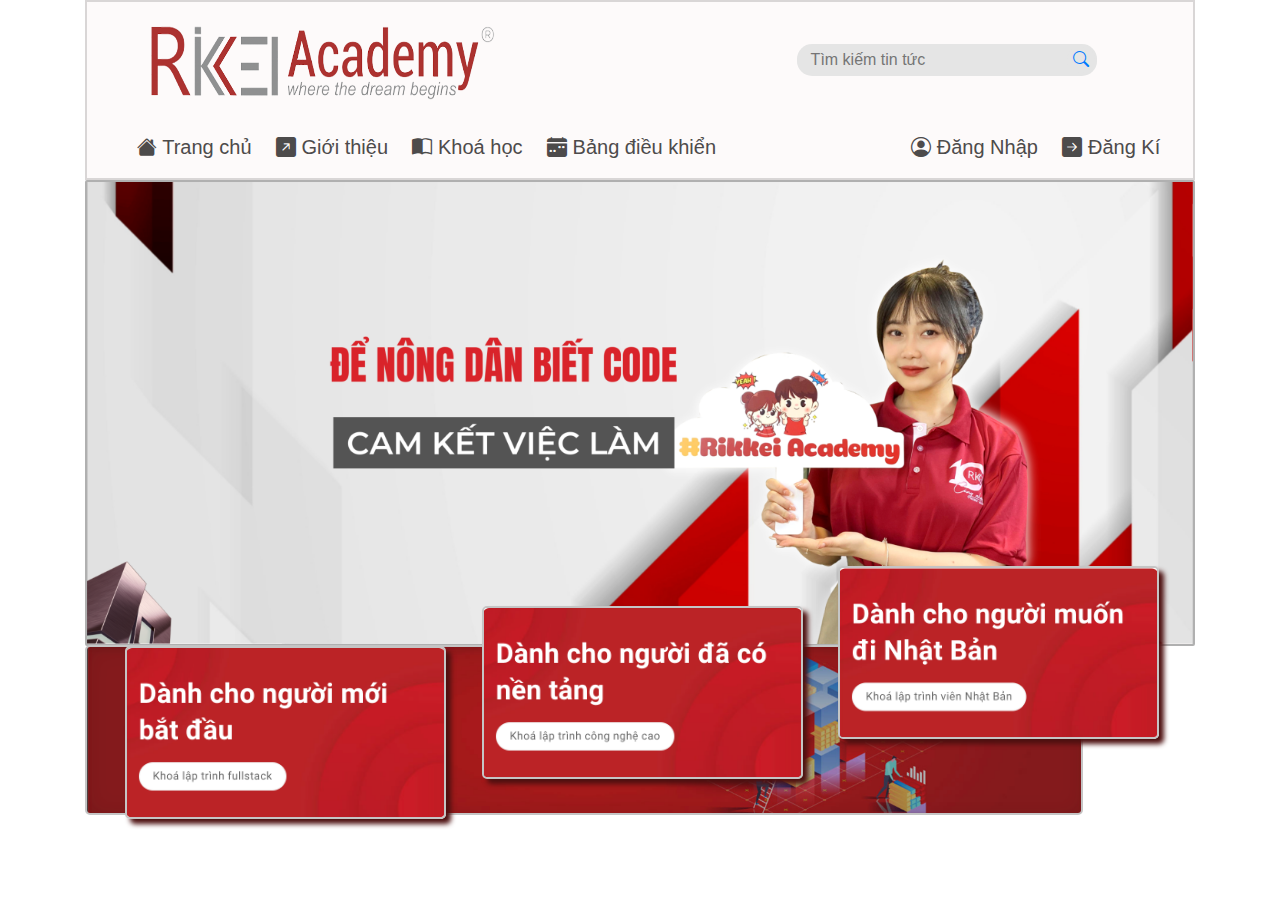
==== index.html @ f22bf382 "len" ====
<!DOCTYPE html>
<html lang="en">
<link rel="stylesheet" href="https://cdn.jsdelivr.net/npm/bootstrap@4.0.0/dist/css/bootstrap.min.css"
      integrity="sha384-Gn5384xqQ1aoWXA+058RXPxPg6fy4IWvTNh0E263XmFcJlSAwiGgFAW/dAiS6JXm" crossorigin="anonymous">
<script src="https://code.jquery.com/jquery-3.2.1.slim.min.js"
        integrity="sha384-KJ3o2DKtIkvYIK3UENzmM7KCkRr/rE9/Qpg6aAZGJwFDMVNA/GpGFF93hXpG5KkN"
        crossorigin="anonymous"></script>
<script src="https://cdn.jsdelivr.net/npm/popper.js@1.12.9/dist/umd/popper.min.js"
        integrity="sha384-ApNbgh9B+Y1QKtv3Rn7W3mgPxhU9K/ScQsAP7hUibX39j7fakFPskvXusvfa0b4Q"
        crossorigin="anonymous"></script>
<script src="https://cdn.jsdelivr.net/npm/bootstrap@4.0.0/dist/js/bootstrap.min.js"
        integrity="sha384-JZR6Spejh4U02d8jOt6vLEHfe/JQGiRRSQQxSfFWpi1MquVdAyjUar5+76PVCmYl"
        crossorigin="anonymous"></script>
<link rel="stylesheet" href="https://cdn.jsdelivr.net/npm/bootstrap-icons@1.9.1/font/bootstrap-icons.css">
<link rel="stylesheet" href="trangchu/css-trangchu.css">

<head>
    <meta charset="UTF-8">
    <title>Trang chủ rikkei</title>
    <script src="trangchu/User.js"></script>


</head>
<body>
<div class="container">
    <div class="menu">
        <div class="menu_top">
            <a href=""><img src="img/Logo-Rikkei.png" alt=""></a>
            <div class="search">
                <input placeholder="  Tìm kiếm tin tức">
                <button><a href=""><i class="bi bi-search"></i></a></button>
            </div>
        </div>
        <div class="menu_bot">
            <div class="ul_li menu_bot_left ">
                <ul>
                    <li><a href=""><i class="bi bi-house-fill"></i> Trang chủ</a></li>
                    <li><a href=""><i class="bi bi-arrow-up-right-square-fill"></i> Giới thiệu</a>
                    </li>
                    <li>
                        <a href="khoahoc.html" target="_blank"><i class="bi bi-book-half"> </i> Khoá học</a></li>
                    <li><a href="bangdieukhien.html"><i class="bi bi-calendar-week-fill"></i> Bảng điều khiển</a></li>
                </ul>
            </div>
            <div class="ul_li menu_bot_right ">
                <ul>
                    <li><a href="" data-toggle="modal" data-target="#exampleModal"
                           data-whatever=""><i class="bi bi-person-circle"></i> Đăng Nhập</a></li>
                    <div class="modal fade" id="exampleModal" tabindex="-1" role="dialog"
                         aria-labelledby="exampleModalLabel" aria-hidden="true">
                        <div class="modal-dialog" role="document">
                            <div class="modal-content">
                                <div class="modal-header">
                                    <h5 class="modal-title" id="exampleModalLabel">Login </h5>
                                </div>
                                <div class="modal-body">
                                    <span id="thongBao"></span>
                                    <div class="form-group">
                                        <label id="alertLogin" class="col-form-label">ID login</label>
                                        <input type="text" class="form-control" value="" id="nameLogin">
                                    </div>
                                    <div class="form-group">
                                        <label id="alertPass" class="col-form-label">Password</label>
                                        <input type="password" class="form-control" value="" id="passLogin">
                                    </div>
                                    <div class="form-group">
                                        <label style="vertical-align: initial" class="col-form-label"><a
                                                href="dangki.html">Click here to: Register ?</a></label>
                                    </div>

                                </div>
                                <div class="modal-footer">
                                    <button style="background-color: red;" type="button" class="btn btn-secondary"
                                            data-dismiss="modal">Huỷ
                                    </button>
                                    <button type="button" onclick="loginHome()" class="btn btn-primary"><a>Đồng ý</a>
                                    </button>
                                </div>
                            </div>
                        </div>
                    </div>
                    <li><a href="" target="_blank" data-toggle="modal" data-target="#exampleModal3"
                           data-whatever=""><i class="bi bi-arrow-right-square-fill"></i> Đăng Kí</a></li>
                    <div class="modal fade" id="exampleModal3" tabindex="-1" role="dialog"
                         aria-labelledby="exampleModalLabel3" aria-hidden="true">
                        <div class="modal-dialog" id="datatong" role="document">
                            <div class="modal-content">
                                <div class="modal-header">
                                    <h5 class="modal-title" id="exampleModalLabel3">Register </h5>
                                </div>
                                <div class="modal-body">

                                    <div class="form-group">
                                        <label id="alertName" class="col-form-label">Full name:</label>
                                        <input type="text" placeholder="Tên đầy đủ" oninput="CheckRegister()"
                                               class="form-control" value="" id="reName">
                                    </div>
                                    <div class="form-group">
                                        <label id="alertMail" class="col-form-label">Email:</label>
                                        <input type="text" placeholder="example@gmail.com" oninput="CheckRegister()"
                                               class="form-control" value="" id="reMail">
                                    </div>
                                    <div class="form-group">
                                        <label id="alertNamelogin" class="col-form-label">ID login:</label>
                                        <input type="text" placeholder="Tên đăng nhập" oninput="CheckRegister()"
                                               class="form-control" value="" id="reNamelogin">
                                    </div>
                                    <div class="form-group">
                                        <label id="alertPassword" class="col-form-label">Password:</label>
                                        <input type="password" placeholder="Mật khẩu" oninput="CheckRegister()"
                                               class="form-control" value="" id="rePass">
                                    </div>
                                    <div class="form-group">
                                        <label id="alertCfPass" class="col-form-label">Confirm password:</label>
                                        <input type="password" placeholder="Xác nhận lại mật khẩu"
                                               oninput="CheckRegister()" class="form-control" value="" id="reCfPass">
                                    </div>
                                </div>
                                <div class="modal-footer">
                                    <button style="background-color: red;" type="button" class="btn btn-secondary"
                                            data-dismiss="modal">Đóng
                                    </button>
                                    <!--                                    data-dismiss="modal" -->
                                    <button type="button" onclick="registerNew()" class="btn btn-primary">Đồng ý
                                    </button>
                                </div>
                            </div>
                        </div>
                    </div>
                </ul>
            </div>
        </div>
    </div>
    <div class="content">
        <div class="=content">
            <div class="content1"><img src="img/content1.png" alt="anhnen">
            </div>
            <div class=" content3 "><img src="img/anh5.png" alt="anh5"></div>
            <div class="content2 ">
                <div><img src="img/anh1.png" alt=""></div>
                <div><img style="top: -40px" src="img/anh2.png" alt=""></div>
                <div><img style="top: -80px" src="img/anh3.png" alt=""></div>
            </div>
            <div><img class="size1" src="img/anh6.png" alt=""></div>
        </div>
    </div>
</div>
<script>

    //---modal---register------
    $('#exampleModal3').on('show.bs.modal', function (event) {
        var button = $(event.relatedTarget) // Button that triggered the modal
        var recipient = button.data('whatever')
        var modal = $(this)
        modal.find('.modal-title').text('Register ')
        modal.find('.modal-body input').val()
    })
    //------modal--------login-------
    $('#exampleModal2').on('show.bs.modal', function (event) {
        var button = $(event.relatedTarget) // Button that triggered the modal
        var recipient = button.data('whatever')
        var modal = $(this)
        modal.find('.modal-title').text('Login ')
        modal.find('.modal-body input').val()
    })
    let Adminn = new User(1, 'pham thanh', 'thanhpham@gmail.com', 'thanhpc', 'lieungo')
    let reName;
    let reEmail;
    let idLogin;
    let pass;
    let cFpass;
    let dataUser = [];
    dataUser.push(Adminn)
    window.localStorage.setItem('List_data', JSON.stringify(dataUser));
    let checkRegister = 0;
    let getListdata;

    function CheckRegister() {
        getListdata = JSON.parse(window.localStorage.getItem('List_data'));
        reName = document.getElementById('reName').value;
        reEmail = document.getElementById('reMail').value;
        idLogin = document.getElementById('reNamelogin').value;
        pass = document.getElementById('rePass').value;
        cFpass = document.getElementById('reCfPass').value;
        for (let i = 0; i < getListdata.length; i++) {
            if (reName == '') {
                document.getElementById('alertName').innerHTML = `<lable style="color: red">*Không để trống*</lable>`
            } else {
                document.getElementById('alertName').innerHTML = `<lable style="color: #0033ff">Full name: </lable>`
            }
            if (reEmail == getListdata[i].email) {
                document.getElementById('alertMail').innerHTML = `<lable style="color: red">*Email đã tồn tại*</lable>`
            } else {
                if (reEmail == '') {
                    document.getElementById('alertMail').innerHTML = `<lable style="color: red">*Không để trống*</lable>`
                } else {
                    if (reEmail.search('@') != -1) {
                        document.getElementById('alertMail').innerHTML = `<lable style="color: #0033ff">Email: </lable>`
                    } else {
                        document.getElementById('alertMail').innerHTML = `<lable style="color: red">*Sai định dạng*</lable>`
                    }
                }
            }
            if (idLogin == getListdata[i].username) {
                document.getElementById('alertNamelogin').innerHTML = `<lable style="color: red">*ID login đã tồn tại*</lable>`
            } else {
                if (idLogin == '') {
                    document.getElementById('alertNamelogin').innerHTML = `<lable style="color: red">*Không để trống*</lable>`
                } else {
                    document.getElementById('alertNamelogin').innerHTML = `<lable style="color: #0033ff">ID Login: </lable>`
                }
            }
            if (pass == '') {
                document.getElementById('alertPassword').innerHTML = `<lable style="color: red">*Không để trống*</lable>`
            } else {
                if (idLogin == pass) {
                    document.getElementById('alertPassword').innerHTML = `<lable style="color: red">*Không được trùng với ID login*</lable>`

                } else {
                    document.getElementById('alertPassword').innerHTML = `<lable style="color: #0033ff">Password: </lable>`
                }
            }
            if (cFpass == '') {
                document.getElementById('alertCfPass').innerHTML = `<lable style="color: red">*Không để trống*</lable>`
            } else {
                if (pass != cFpass) {
                    document.getElementById('alertCfPass').innerHTML = `<lable style="color: red">*Không trùng khớp với Password *</lable>`

                } else {
                    document.getElementById('alertCfPass').innerHTML = `<lable style="color: #0033ff">Confirm password: </lable>`
                }
            }
        }
    }

    function registerNew() {

        let id;
        if (dataUser == null) {
            dataUser = []
            id = 1;
        } else {
            dataUser = JSON.parse(window.localStorage.getItem('List_data'));
            id = dataUser[dataUser.length - 1].iduser + 1
        }
        if (reName == '' && reEmail == '' && idLogin == '' && pass == '' && cFpass == '') {
            document.getElementById('exampleModalLabel3').innerHTML = `<h5 style="color: red">Đăng kí không thành công nhân !</h5>`
        } else {
            if (reName == '' || reEmail == '' || idLogin == '' || pass == '' || cFpass == '' || pass != cFpass || reEmail.search('@') == -1) {
                document.getElementById('exampleModalLabel3').innerHTML = `<h5 style="color: red">Đăng kí không thành công !</h5>`
            } else {
                document.getElementById('exampleModalLabel3').innerHTML = `<h5 style="color: red">Đăng kí thành công nhân !</h5>`
                let newUser = new User(id, reName, reEmail, idLogin, pass)
                dataUser.push(newUser)
                window.localStorage.setItem('List_data', JSON.stringify(dataUser))
            }
        }
    }

    let namelogin;
    let passlogin;

    function loginHome() {
        getListdata = JSON.parse(window.localStorage.getItem('List_data'));
        namelogin = document.getElementById('nameLogin').value;
        passlogin = document.getElementById('passLogin').value;
        for (let i = 0; i < getListdata.length; i++) {
            if (namelogin == getListdata[i].username && passlogin == getListdata[i].password) {
                document.getElementById('alertLogin').innerHTML = `<label style="color: #fa0000" >*Đăng nhập thành công*</label>`
                window.location.href = 'homelogin.html'
                window.localStorage.setItem('Check_user', JSON.stringify(namelogin))
            } else {
                document.getElementById('alertLogin').innerHTML = `<label style="color: #fa0000" >*ID login hoặc password không tồn tại*</label>`
            }

        }
    }


</script>
</body>
</html>
---- trangchu/css-trangchu.css ----
.container {
    width: 100%;
}
.menu {
    border: 2px solid #d9d6d6;
    width: 100%;
    height: 180px;
    background-color: #fdfafa;
}
.menu_top {
    display: flex;
    align-items: center;
    width: 100%;
    height: 100px;
    margin: 0 auto;
    padding-left: 60px;
    padding-top: 15px;
}
.menu img {
    width: 350px;
    height: 80px;
}
.search {
    display: flex;
    align-items: center;
    height: 20px;
    border-radius: 15px;
    margin-inline-start: 300px;
    width: 300px;
    background-color: #e5e5e5;
}
.search input {
    padding-left: 5px;
    border: none;
    background-color: #e5e5e5;
    height: 32px;
    border-radius: 15px;
    width: 300px;
}
.search button {
    background-color: #e5e5e5;
    margin-inline-start:270px;
    border-radius: 20px;
    position: absolute;
    border: none;
}
.menu_bot{display: flex;
    padding-top: 20px;

}
.menu_bot_left {
    width: 70%;
}
.menu_bot_right{
    padding-right: 10px;
}
.ul_li a {
    text-decoration: none;
    font-size: 20px;
    vertical-align: middle;
    color: #4d4b4b;
}
.ul_li ul {
    list-style: none;
}

.ul_li ul li {
    padding: 10px;
    display: inline-block;
}
.ul_li ul a:hover {
    transition: all 0.5s ease;
    text-shadow: 5px 5px 5px #cb4141;
    color: #da0b0b;
}
.content {
    width: 100%;
    display: flex;
    flex-direction: column;
    align-items: center;
}
.content1 img {
    border-radius: 2px;
    border: 2px solid #b0b0b0;
    width: 100%;
}
.content2 {
    display: flex;
    width: 100%;
    padding-left: 40px ;
}
.content2 img {
    box-shadow:5px 5px 5px #4d1010;
    position: relative;
    transition: all 0.5s ease;
    width: 90%;
    border: 2px solid #c5c5c5;
    border-radius: 5px;
}
.content2 img:hover {
    box-shadow: 4px 4px 4px #fdfdfd;
}
.size1{
    top: 900px;
    width: 100%;
}
.content3 img {
    border: 2px solid #c5c5c5;
    width: 78%;
    border-radius: 5px;
    position: absolute;
    top: 645px;
}
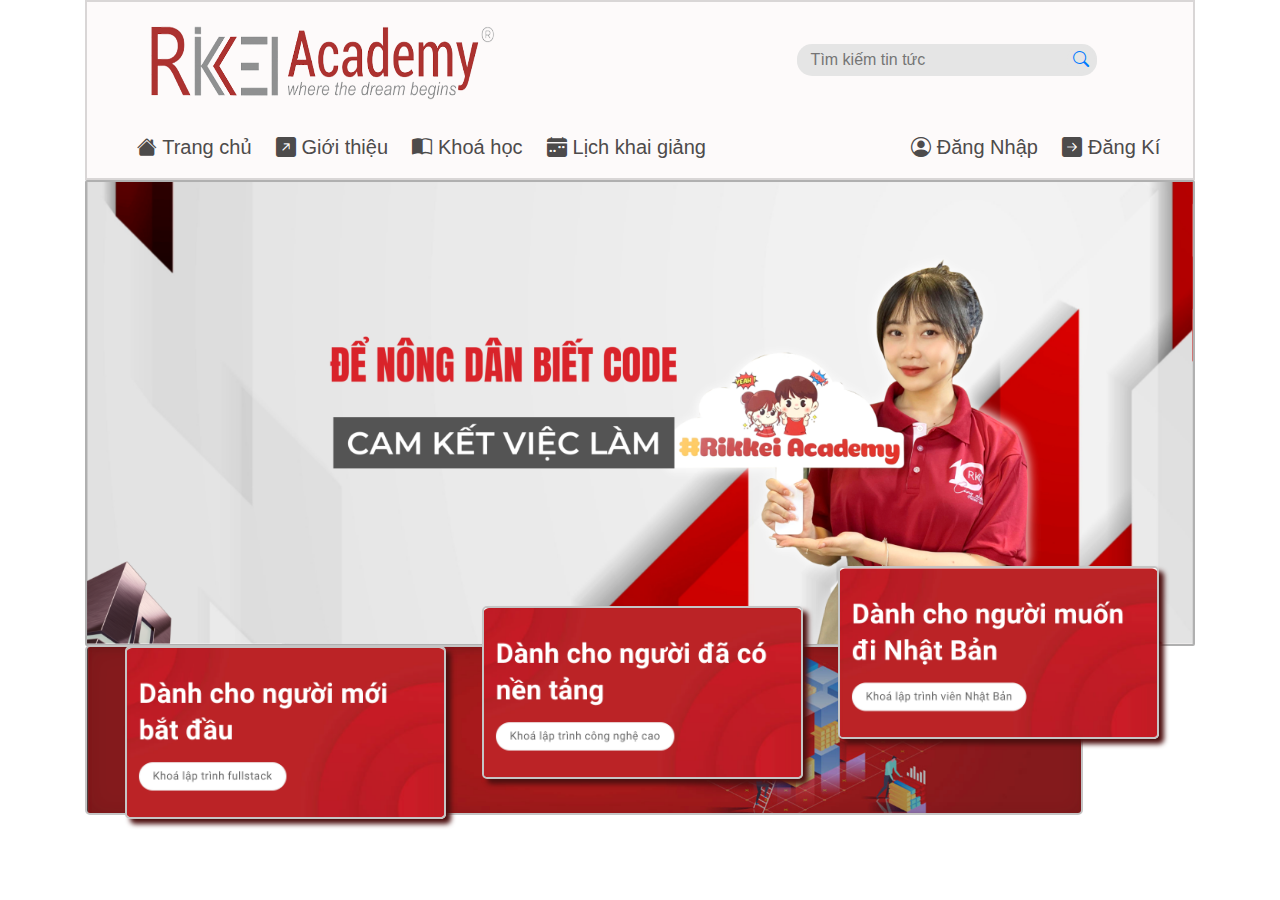
==== commit a4f23a98: "len" ====
--- a/index.html
+++ b/index.html
@@ -18,6 +18,7 @@
     <meta charset="UTF-8">
     <title>Trang chủ rikkei</title>
     <script src="trangchu/User.js"></script>
+    <script src="trangchu/JS-trangchu.js"></script>
 
 
 </head>
@@ -39,12 +40,12 @@
                     </li>
                     <li>
                         <a href="khoahoc.html" target="_blank"><i class="bi bi-book-half"> </i> Khoá học</a></li>
-                    <li><a href="bangdieukhien.html"><i class="bi bi-calendar-week-fill"></i> Bảng điều khiển</a></li>
+                    <li><a href=""><i class="bi bi-calendar-week-fill"></i> Lịch khai giảng</a></li>
                 </ul>
             </div>
             <div class="ul_li menu_bot_right ">
                 <ul>
-                    <li><a href="" data-toggle="modal" data-target="#exampleModal"
+                    <li><a id="" href="" data-toggle="modal" data-target="#exampleModal"
                            data-whatever=""><i class="bi bi-person-circle"></i> Đăng Nhập</a></li>
                     <div class="modal fade" id="exampleModal" tabindex="-1" role="dialog"
                          aria-labelledby="exampleModalLabel" aria-hidden="true">
@@ -145,138 +146,6 @@
         </div>
     </div>
 </div>
-<script>
 
-    //---modal---register------
-    $('#exampleModal3').on('show.bs.modal', function (event) {
-        var button = $(event.relatedTarget) // Button that triggered the modal
-        var recipient = button.data('whatever')
-        var modal = $(this)
-        modal.find('.modal-title').text('Register ')
-        modal.find('.modal-body input').val()
-    })
-    //------modal--------login-------
-    $('#exampleModal2').on('show.bs.modal', function (event) {
-        var button = $(event.relatedTarget) // Button that triggered the modal
-        var recipient = button.data('whatever')
-        var modal = $(this)
-        modal.find('.modal-title').text('Login ')
-        modal.find('.modal-body input').val()
-    })
-    let Adminn = new User(1, 'pham thanh', 'thanhpham@gmail.com', 'thanhpc', 'lieungo')
-    let reName;
-    let reEmail;
-    let idLogin;
-    let pass;
-    let cFpass;
-    let dataUser = [];
-    dataUser.push(Adminn)
-    window.localStorage.setItem('List_data', JSON.stringify(dataUser));
-    let checkRegister = 0;
-    let getListdata;
-
-    function CheckRegister() {
-        getListdata = JSON.parse(window.localStorage.getItem('List_data'));
-        reName = document.getElementById('reName').value;
-        reEmail = document.getElementById('reMail').value;
-        idLogin = document.getElementById('reNamelogin').value;
-        pass = document.getElementById('rePass').value;
-        cFpass = document.getElementById('reCfPass').value;
-        for (let i = 0; i < getListdata.length; i++) {
-            if (reName == '') {
-                document.getElementById('alertName').innerHTML = `<lable style="color: red">*Không để trống*</lable>`
-            } else {
-                document.getElementById('alertName').innerHTML = `<lable style="color: #0033ff">Full name: </lable>`
-            }
-            if (reEmail == getListdata[i].email) {
-                document.getElementById('alertMail').innerHTML = `<lable style="color: red">*Email đã tồn tại*</lable>`
-            } else {
-                if (reEmail == '') {
-                    document.getElementById('alertMail').innerHTML = `<lable style="color: red">*Không để trống*</lable>`
-                } else {
-                    if (reEmail.search('@') != -1) {
-                        document.getElementById('alertMail').innerHTML = `<lable style="color: #0033ff">Email: </lable>`
-                    } else {
-                        document.getElementById('alertMail').innerHTML = `<lable style="color: red">*Sai định dạng*</lable>`
-                    }
-                }
-            }
-            if (idLogin == getListdata[i].username) {
-                document.getElementById('alertNamelogin').innerHTML = `<lable style="color: red">*ID login đã tồn tại*</lable>`
-            } else {
-                if (idLogin == '') {
-                    document.getElementById('alertNamelogin').innerHTML = `<lable style="color: red">*Không để trống*</lable>`
-                } else {
-                    document.getElementById('alertNamelogin').innerHTML = `<lable style="color: #0033ff">ID Login: </lable>`
-                }
-            }
-            if (pass == '') {
-                document.getElementById('alertPassword').innerHTML = `<lable style="color: red">*Không để trống*</lable>`
-            } else {
-                if (idLogin == pass) {
-                    document.getElementById('alertPassword').innerHTML = `<lable style="color: red">*Không được trùng với ID login*</lable>`
-
-                } else {
-                    document.getElementById('alertPassword').innerHTML = `<lable style="color: #0033ff">Password: </lable>`
-                }
-            }
-            if (cFpass == '') {
-                document.getElementById('alertCfPass').innerHTML = `<lable style="color: red">*Không để trống*</lable>`
-            } else {
-                if (pass != cFpass) {
-                    document.getElementById('alertCfPass').innerHTML = `<lable style="color: red">*Không trùng khớp với Password *</lable>`
-
-                } else {
-                    document.getElementById('alertCfPass').innerHTML = `<lable style="color: #0033ff">Confirm password: </lable>`
-                }
-            }
-        }
-    }
-
-    function registerNew() {
-
-        let id;
-        if (dataUser == null) {
-            dataUser = []
-            id = 1;
-        } else {
-            dataUser = JSON.parse(window.localStorage.getItem('List_data'));
-            id = dataUser[dataUser.length - 1].iduser + 1
-        }
-        if (reName == '' && reEmail == '' && idLogin == '' && pass == '' && cFpass == '') {
-            document.getElementById('exampleModalLabel3').innerHTML = `<h5 style="color: red">Đăng kí không thành công nhân !</h5>`
-        } else {
-            if (reName == '' || reEmail == '' || idLogin == '' || pass == '' || cFpass == '' || pass != cFpass || reEmail.search('@') == -1) {
-                document.getElementById('exampleModalLabel3').innerHTML = `<h5 style="color: red">Đăng kí không thành công !</h5>`
-            } else {
-                document.getElementById('exampleModalLabel3').innerHTML = `<h5 style="color: red">Đăng kí thành công nhân !</h5>`
-                let newUser = new User(id, reName, reEmail, idLogin, pass)
-                dataUser.push(newUser)
-                window.localStorage.setItem('List_data', JSON.stringify(dataUser))
-            }
-        }
-    }
-
-    let namelogin;
-    let passlogin;
-
-    function loginHome() {
-        getListdata = JSON.parse(window.localStorage.getItem('List_data'));
-        namelogin = document.getElementById('nameLogin').value;
-        passlogin = document.getElementById('passLogin').value;
-        for (let i = 0; i < getListdata.length; i++) {
-            if (namelogin == getListdata[i].username && passlogin == getListdata[i].password) {
-                document.getElementById('alertLogin').innerHTML = `<label style="color: #fa0000" >*Đăng nhập thành công*</label>`
-                window.location.href = 'homelogin.html'
-                window.localStorage.setItem('Check_user', JSON.stringify(namelogin))
-            } else {
-                document.getElementById('alertLogin').innerHTML = `<label style="color: #fa0000" >*ID login hoặc password không tồn tại*</label>`
-            }
-
-        }
-    }
-
-
-</script>
 </body>
 </html>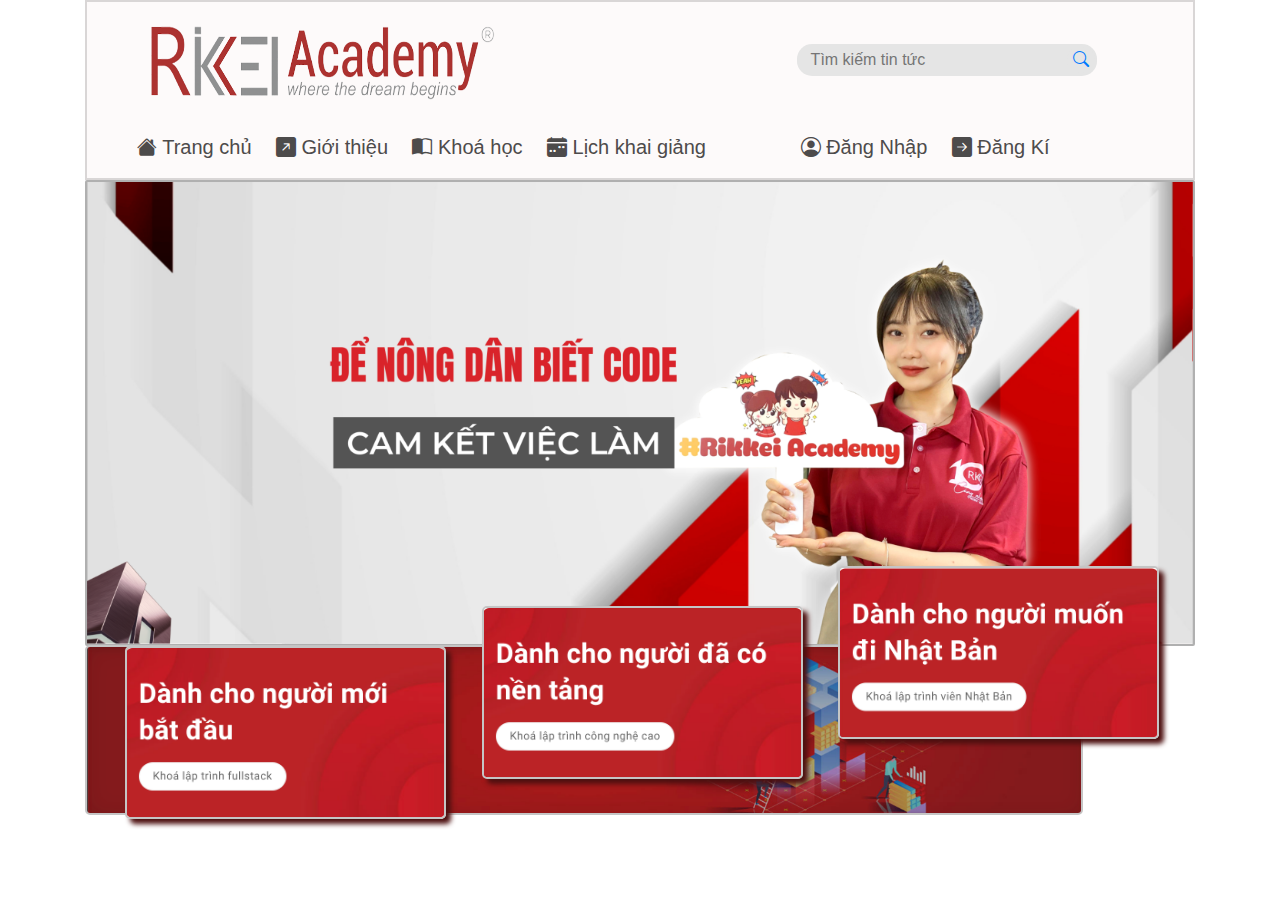
==== commit db8bbd5d: "len" ====
--- a/index.html
+++ b/index.html
@@ -45,7 +45,7 @@
             </div>
             <div class="ul_li menu_bot_right ">
                 <ul>
-                    <li><a id="" href="" data-toggle="modal" data-target="#exampleModal"
+                    <li ><a href="" data-toggle="modal" data-target="#exampleModal"
                            data-whatever=""><i class="bi bi-person-circle"></i> Đăng Nhập</a></li>
                     <div class="modal fade" id="exampleModal" tabindex="-1" role="dialog"
                          aria-labelledby="exampleModalLabel" aria-hidden="true">
--- a/trangchu/css-trangchu.css
+++ b/trangchu/css-trangchu.css
@@ -49,9 +49,10 @@
 
 }
 .menu_bot_left {
-    width: 70%;
+    width: 60%;
 }
 .menu_bot_right{
+    display: inline-block;
     padding-right: 10px;
 }
 .ul_li a {
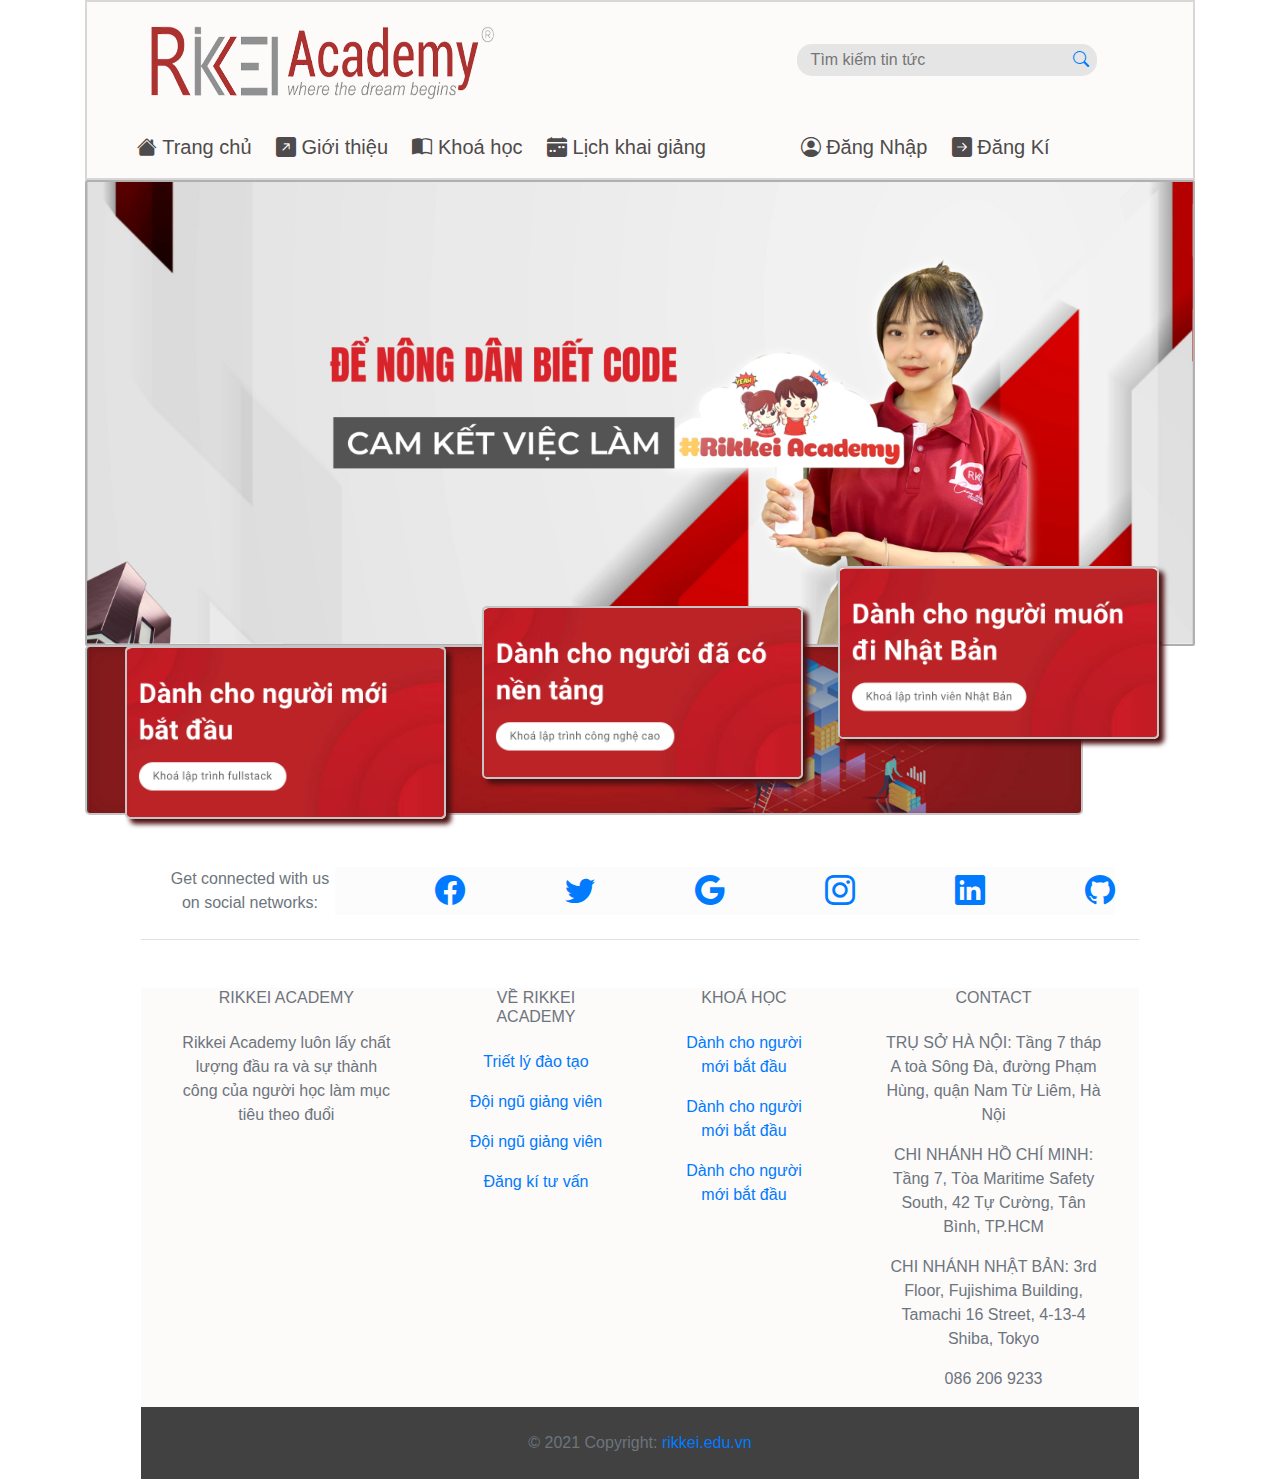
==== commit c113f178: "hoi" ====
--- a/index.html
+++ b/index.html
@@ -146,6 +146,124 @@
         </div>
     </div>
 </div>
-
+<!-- Footer -->
+<footer class="text-center text-lg-start bg-red text-muted">
+    <!-- Section: Social media -->
+    <section class="d-flex justify-content-center justify-content-lg-between p-4 border-bottom">
+        <!-- Left -->
+        <div class="me-5 d-none d-lg-block">
+            <span>Get connected with us on social networks:</span>
+        </div>
+        <!-- Left -->
+
+        <!-- Right -->
+        <div class="itemmm">
+            <a href="" class="me-4 text-reset">
+                <i class="bi bi-facebook"></i>
+            </a>
+            <a href="" class="me-4 text-reset">
+                <i class="bi bi-twitter"></i>
+            </a>
+            <a href="" class="me-4 text-reset">
+                <i class="bi bi-google"></i>
+            </a>
+            <a href="" class="me-4 text-reset">
+                <i class="bi bi-instagram"></i>
+            </a>
+            <a href="" class="me-4 text-reset">
+                <i class="bi bi-linkedin"></i>
+            </a>
+            <a href="" class="me-4 text-reset">
+                <i class="bi bi-github"></i>
+            </a>
+        </div>
+        <!-- Right -->
+    </section>
+    <!-- Section: Social media -->
+
+    <!-- Section: Links  -->
+    <section class="">
+        <div class="container text-center text-md-start mt-5">
+            <!-- Grid row -->
+            <div class="row mt-3">
+                <!-- Grid column -->
+                <div class="col-md-3 col-lg-4 col-xl-3 mx-auto mb-4">
+                    <!-- Content -->
+                    <h6 class="text-uppercase fw-bold mb-4">
+                        <i class="fas fa-gem me-3"></i>RIKKEI ACADEMY
+                    </h6>
+                    <p>
+                        Rikkei Academy luôn lấy chất lượng đầu ra và sự thành công của người học làm mục tiêu theo đuổi
+                    </p>
+                </div>
+                <!-- Grid column -->
+
+                <!-- Grid column -->
+                <div class="col-md-2 col-lg-2 col-xl-2 mx-auto mb-4">
+                    <!-- Links -->
+                    <h6 class="text-uppercase fw-bold mb-4">
+                        VỀ RIKKEI ACADEMY
+                    </h6>
+                    <p>
+                        <a href="#!" class="text-reset">Triết lý đào tạo</a>
+                    </p>
+                    <p>
+                        <a href="#!" class="text-reset">Đội ngũ giảng viên</a>
+                    </p>
+                    <p>
+                        <a href="#!" class="text-reset">Đội ngũ giảng viên</a>
+                    </p>
+                    <p>
+                        <a href="#!" class="text-reset">Đăng kí tư vấn</a>
+                    </p>
+                </div>
+                <!-- Grid column -->
+
+                <!-- Grid column -->
+                <div class="col-md-3 col-lg-2 col-xl-2 mx-auto mb-4">
+                    <!-- Links -->
+                    <h6 class="text-uppercase fw-bold mb-4">
+                        KHOÁ HỌC
+                    </h6>
+                    <p>
+                        <a href="#!" class="text-reset">Dành cho người mới bắt đầu</a>
+                    </p>
+                    <p>
+                        <a href="#!" class="text-reset">Dành cho người mới bắt đầu</a>
+                    </p>
+                    <p>
+                        <a href="#!" class="text-reset">Dành cho người mới bắt đầu</a>
+                    </p>
+
+                </div>
+                <!-- Grid column -->
+
+                <!-- Grid column -->
+                <div class="col-md-4 col-lg-3 col-xl-3 mx-auto mb-md-0 mb-4">
+                    <!-- Links -->
+                    <h6 class="text-uppercase fw-bold mb-4">Contact</h6>
+                    <p><i class="fas fa-home me-3"></i> TRỤ SỞ HÀ NỘI: Tầng 7 tháp A toà Sông Đà, đường Phạm Hùng, quận Nam Từ Liêm, Hà Nội</p>
+                    <p>
+                        <i class="fas fa-envelope me-3"></i>
+                        CHI NHÁNH HỒ CHÍ MINH: Tầng 7, Tòa Maritime Safety South, 42 Tự Cường, Tân Bình, TP.HCM
+                    </p>
+                    <p><i class="fas fa-phone me-3"></i> CHI NHÁNH NHẬT BẢN: 3rd Floor, Fujishima Building, Tamachi 16 Street, 4-13-4 Shiba, Tokyo</p>
+                    <p><i class="fas fa-print me-3"></i> 086 206 9233</p>
+                </div>
+                <!-- Grid column -->
+            </div>
+            <!-- Grid row -->
+        </div>
+    </section>
+    <!-- Section: Links  -->
+
+    <!-- Copyright -->
+    <div class="text-center p-4" style="background-color: #414141">
+        © 2021 Copyright:
+        <a class="text-reset fw-bold" href="https://mdbootstrap.com/">rikkei.edu.vn</a>
+    </div>
+    <!-- Copyright -->
+</footer>
+<!-- Footer -->
 </body>
 </html>--- a/trangchu/css-trangchu.css
+++ b/trangchu/css-trangchu.css
@@ -112,6 +112,20 @@
     position: absolute;
     top: 645px;
 }
+.bg-red{
+    width: 78%;
+    margin-left: 11%;
+}
 
+.itemmm{
+align-items: center;
+    background-color: #fcfcfc;
+    font-size: 30px;
+  display: flex;
 
-
+}.itemmm a{
+    padding-left: 100px;
+ }
+.row {
+    background-color: #fdfafa;
+}